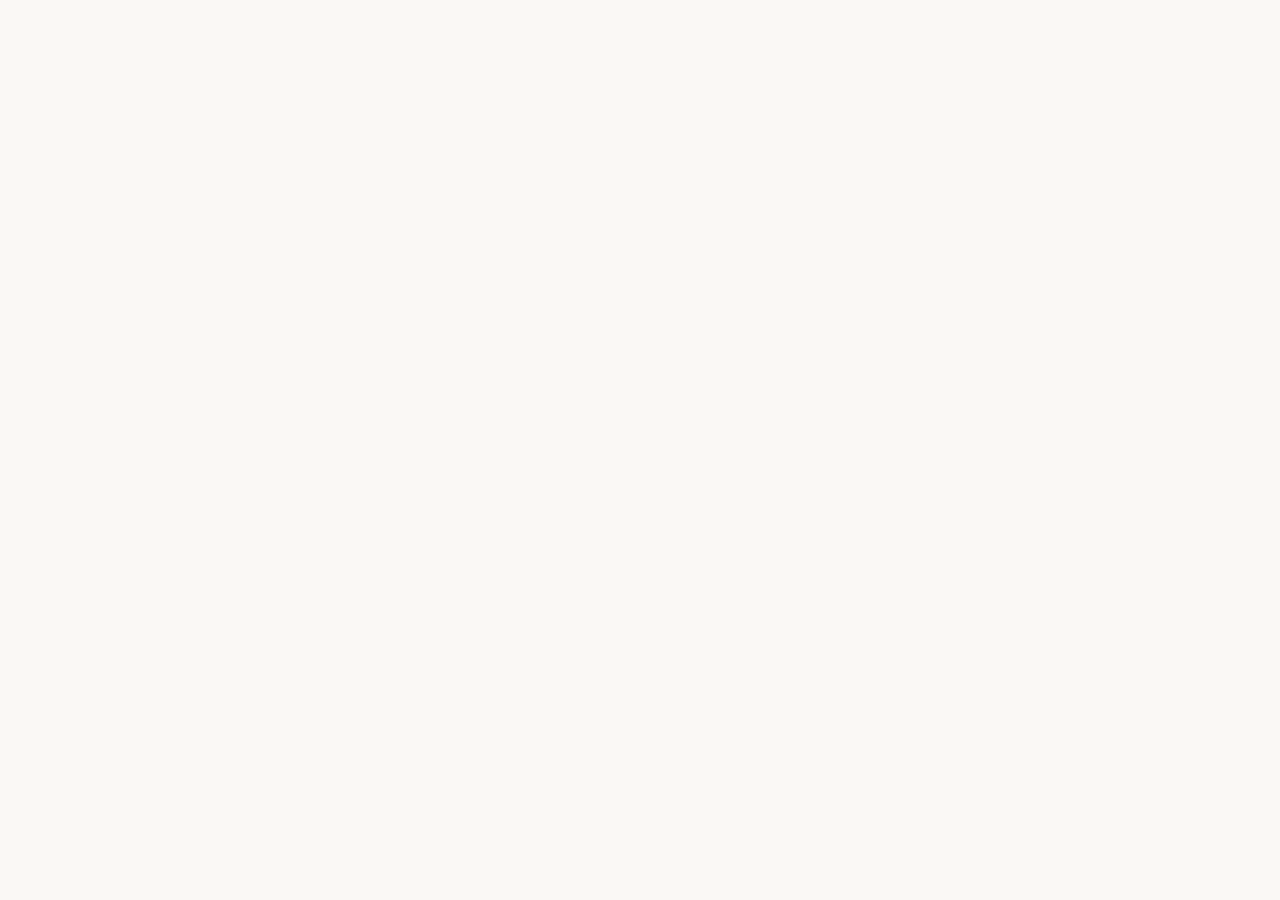
==== admin.html @ 46045ebd "Add chat, listener console, and Supabase backend - schema.sql: conversations/messages/listeners/pres" ====
<!DOCTYPE html>
<html lang="en">
<head>
<meta charset="utf-8">
<meta name="viewport" content="width=device-width, initial-scale=1">
<title>Brina — listening</title>
<meta name="robots" content="noindex, nofollow">
<meta name="color-scheme" content="light dark">

<link rel="icon" href="data:image/svg+xml,%3Csvg xmlns='http://www.w3.org/2000/svg' viewBox='0 0 32 32'%3E%3Ccircle cx='12' cy='16' r='7' fill='none' stroke='%237C8B7A' stroke-width='2'/%3E%3Ccircle cx='20' cy='16' r='7' fill='none' stroke='%237C8B7A' stroke-width='2'/%3E%3C/svg%3E">

<link rel="preconnect" href="https://fonts.googleapis.com">
<link rel="preconnect" href="https://fonts.gstatic.com" crossorigin>
<link href="https://fonts.googleapis.com/css2?family=Fraunces:opsz,wght@9..144,400;9..144,500&family=Inter:wght@400;500&display=swap" rel="stylesheet">

<link rel="stylesheet" href="style.css">
</head>

<body class="app-body">

<!-- ── Sign in ─────────────────────────────────────────────── -->
<div class="signin" id="signin" hidden>
  <form class="signin-card" id="signin-form">
    <h1>Listening</h1>
    <p class="signin-note" id="config-warning" hidden>
      <strong>Not connected.</strong> Add your Supabase URL and anon key to
      <code>config.js</code> first.
    </p>

    <label for="email">Email</label>
    <input type="email" id="email" autocomplete="username" required>

    <label for="password">Password</label>
    <input type="password" id="password" autocomplete="current-password" required>

    <button type="submit" class="btn" id="signin-btn">Sign in</button>
    <p class="signin-error" id="signin-error" hidden></p>
  </form>
</div>

<!-- ── Console ─────────────────────────────────────────────── -->
<div class="console" id="console" hidden>

  <aside class="console-side">
    <div class="console-side-head">
      <div class="wordmark">
        <svg class="wordmark-mark" viewBox="0 0 32 22" aria-hidden="true" focusable="false">
          <circle cx="12" cy="11" r="8" fill="none" stroke="currentColor" stroke-width="1.6"></circle>
          <circle cx="20" cy="11" r="8" fill="none" stroke="currentColor" stroke-width="1.6"></circle>
        </svg>
        <span>Brina</span>
      </div>
      <button type="button" class="text-btn" id="signout-btn">Sign out</button>
    </div>

    <div class="availability">
      <label class="switch">
        <input type="checkbox" id="available-toggle">
        <span class="switch-track" aria-hidden="true"><span class="switch-thumb"></span></span>
        <span id="available-label">Not available</span>
      </label>
      <label class="visually-hidden" for="availability-note">Status note</label>
      <input type="text" id="availability-note" maxlength="60"
             placeholder="Optional note, e.g. back at 9pm">
    </div>

    <p class="console-count" id="count">No conversations</p>
    <ul class="convo-list" id="convo-list"></ul>
  </aside>

  <section class="console-main">
    <div class="console-empty" id="console-empty">
      <p>Pick a conversation on the left.</p>
      <p class="console-empty-small">New ones appear on their own. Nothing needs refreshing.</p>
    </div>

    <div class="console-thread-wrap" id="thread-wrap" hidden>
      <header class="console-thread-head">
        <div>
          <span class="convo-id" id="open-id"></span>
          <span class="convo-meta" id="open-meta"></span>
        </div>
        <button type="button" class="text-btn text-btn-warn" id="delete-btn">Delete conversation</button>
      </header>

      <div class="thread thread-listener-view" id="thread" aria-live="polite"></div>

      <form class="composer" id="composer" autocomplete="off">
        <label class="visually-hidden" for="reply">Your reply</label>
        <textarea id="reply" rows="1" placeholder="Write back&hellip;" maxlength="4000"></textarea>
        <button type="submit" class="btn" id="reply-btn">Send</button>
      </form>
    </div>
  </section>

</div>

<script src="config.js"></script>
<script type="module" src="admin.js"></script>
</body>
</html>
---- style.css ----
/* ============================================================
   Brina — landing page styles
   Single stylesheet, no build step.
   Colour tokens live on :root and are overridden for dark mode.
   Spacing is an 8px scale.
   ============================================================ */

:root {
  /* Light */
  --bg:            #FAF8F5;
  --bg-sunk:       #F2EEE7;
  --ink:           #2A2622;
  --ink-soft:      #5B534A;
  --line:          #E3DCD2;

  /* Sage accent. --accent is decorative; --accent-ink is the
     darker variant used wherever text or a button sits on it,
     so contrast stays above WCAG AA. */
  --accent:        #7C8B7A;
  --accent-ink:    #4A5D48;
  --accent-on:     #FAF8F5;

  /* Clay, used only for the crisis block */
  --crisis-bg:     #F6EDE7;
  --crisis-line:   #A65F3E;

  --bar-bg:        #2A2622;
  --bar-ink:       #FAF8F5;

  --focus:         #4A5D48;

  /* 8px scale */
  --s1: 8px;
  --s2: 16px;
  --s3: 24px;
  --s4: 32px;
  --s5: 48px;
  --s6: 64px;
  --s7: 96px;
  --s8: 128px;

  --radius: 8px;
  --measure: 65ch;

  --serif: "Fraunces", Georgia, "Times New Roman", serif;
  --sans:  "Inter", -apple-system, BlinkMacSystemFont, "Segoe UI", Roboto, Helvetica, Arial, sans-serif;
}

@media (prefers-color-scheme: dark) {
  :root {
    --bg:          #1A1817;
    --bg-sunk:     #221F1D;
    --ink:         #EDE8E2;
    --ink-soft:    #B4ABA1;
    --line:        #35312D;

    --accent:      #A9BBA5;
    --accent-ink:  #A9BBA5;
    --accent-on:   #1A1817;

    --crisis-bg:   #241D19;
    --crisis-line: #C98E6F;

    --bar-bg:      #EDE8E2;
    --bar-ink:     #1A1817;

    --focus:       #A9BBA5;
  }
}

/* ── Reset-ish ─────────────────────────────────────────────── */

*, *::before, *::after { box-sizing: border-box; }

html { -webkit-text-size-adjust: 100%; }

body {
  margin: 0;
  background: var(--bg);
  color: var(--ink);
  font-family: var(--sans);
  font-size: 17px;
  line-height: 1.7;
  -webkit-font-smoothing: antialiased;
  padding-bottom: 72px; /* room for the fixed crisis bar on mobile */
}

body.bar-dismissed { padding-bottom: 0; }

h1, h2, h3 {
  font-family: var(--serif);
  font-weight: 400;
  line-height: 1.2;
  margin: 0;
  letter-spacing: -0.01em;
}

p { margin: 0; }

a { color: var(--accent-ink); text-decoration-thickness: 1px; text-underline-offset: 3px; }
a:hover { text-decoration-color: var(--accent); }

img, svg { max-width: 100%; }

:focus-visible {
  outline: 2px solid var(--focus);
  outline-offset: 3px;
  border-radius: 2px;
}

.visually-hidden {
  position: absolute;
  width: 1px; height: 1px;
  padding: 0; margin: -1px;
  overflow: hidden;
  clip: rect(0 0 0 0);
  white-space: nowrap;
  border: 0;
}

.skip-link {
  position: absolute;
  left: var(--s2);
  top: -100px;
  z-index: 100;
  background: var(--bg);
  color: var(--ink);
  border: 1px solid var(--line);
  border-radius: var(--radius);
  padding: var(--s1) var(--s2);
}
.skip-link:focus { top: var(--s2); }

/* ── Layout ────────────────────────────────────────────────── */

.wrap {
  width: 100%;
  max-width: 760px;
  margin-inline: auto;
  padding-inline: var(--s3);
}

.measure { max-width: var(--measure); }

main > section { padding-block: var(--s6); }
main > section + section { border-top: 1px solid var(--line); }

/* ── Header ────────────────────────────────────────────────── */

.site-header { padding-block: var(--s3); }

.header-inner {
  display: flex;
  align-items: center;
  justify-content: space-between;
  gap: var(--s2);
}

.wordmark {
  display: inline-flex;
  align-items: center;
  gap: var(--s1);
  font-family: var(--serif);
  font-size: 1.25rem;
  color: var(--ink);
  text-decoration: none;
  letter-spacing: 0.01em;
}

.wordmark-mark { width: 30px; height: 21px; color: var(--accent); flex: none; }

.header-cta {
  font-size: 0.9375rem;
  color: var(--ink-soft);
  text-decoration: none;
  border-bottom: 1px solid var(--line);
  padding-bottom: 2px;
  transition: color 140ms ease, border-color 140ms ease;
}
.header-cta:hover { color: var(--ink); border-color: var(--accent); }

/* ── Hero ──────────────────────────────────────────────────── */

.hero { padding-block: var(--s6) var(--s7); }

.hero h1 {
  font-size: clamp(2rem, 7vw, 3.25rem);
  max-width: 18ch;
  margin-bottom: var(--s3);
}

.lede {
  font-size: 1.125rem;
  color: var(--ink-soft);
  max-width: 46ch;
}

.actions {
  display: flex;
  flex-wrap: wrap;
  align-items: center;
  gap: var(--s3);
  margin-top: var(--s4);
}

.fineprint {
  margin-top: var(--s3);
  font-size: 0.875rem;
  color: var(--ink-soft);
}

/* ── Buttons and quiet links ───────────────────────────────── */

.btn {
  display: inline-block;
  background: var(--accent-ink);
  color: var(--accent-on);
  text-decoration: none;
  font-size: 1rem;
  font-weight: 500;
  padding: 14px var(--s3);
  border-radius: var(--radius);
  transition: background-color 140ms ease;
}
.btn:hover { background: var(--accent); }

@media (prefers-color-scheme: dark) {
  .btn:hover { background: #C2D0BE; }
}

.btn-quiet {
  background: transparent;
  color: var(--ink);
  border: 1px solid var(--line);
}
.btn-quiet:hover { background: var(--bg-sunk); border-color: var(--accent); }

.link-quiet {
  color: var(--ink-soft);
  font-size: 1rem;
}
.link-quiet:hover { color: var(--ink); }

/* ── Section headings ──────────────────────────────────────── */

main h2 {
  font-size: clamp(1.5rem, 4vw, 2rem);
  margin-bottom: var(--s4);
}

main h3 {
  font-size: 1.125rem;
  margin-bottom: var(--s1);
}

/* ── Steps ─────────────────────────────────────────────────── */

.steps {
  list-style: none;
  margin: 0;
  padding: 0;
  display: grid;
  gap: var(--s5);
}

.steps li { max-width: var(--measure); }

.step-num {
  display: block;
  font-family: var(--serif);
  font-size: 0.875rem;
  color: var(--accent-ink);
  margin-bottom: var(--s1);
}

.steps p { color: var(--ink-soft); }

/* ── Two columns ───────────────────────────────────────────── */

.columns {
  display: grid;
  gap: var(--s5);
}

.plain-list {
  list-style: none;
  margin: var(--s2) 0 0;
  padding: 0;
  color: var(--ink-soft);
}

.plain-list li {
  padding-left: var(--s3);
  position: relative;
  margin-bottom: var(--s1);
}

.plain-list li::before {
  content: "";
  position: absolute;
  left: 0;
  top: 0.8em;
  width: 10px;
  height: 1px;
  background: var(--accent);
}

/* ── Crisis block ──────────────────────────────────────────── */

.crisis-block {
  background: var(--crisis-bg);
  border-left: 3px solid var(--crisis-line);
  border-radius: var(--radius);
  padding: var(--s4) var(--s3);
  max-width: var(--measure);
}

.crisis-block h2 { margin-bottom: var(--s2); }
.crisis-block p { color: var(--ink); }

.helplines {
  list-style: none;
  margin: var(--s4) 0 0;
  padding: 0;
  display: grid;
  gap: var(--s3);
}

.helpline-name {
  display: block;
  font-weight: 500;
}

.helpline-note {
  display: block;
  font-weight: 400;
  font-size: 0.8125rem;
  color: var(--ink-soft);
  letter-spacing: 0.02em;
}

.helpline-numbers {
  display: block;
  font-size: 1.125rem;
  margin-top: 2px;
}

.helpline-numbers a { color: var(--ink); }

.crisis-foot {
  margin-top: var(--s4);
  font-size: 0.875rem;
  color: var(--ink-soft) !important;
}

/* ── FAQ ───────────────────────────────────────────────────── */

.faq { max-width: var(--measure); }

.faq details {
  border-top: 1px solid var(--line);
}
.faq details:last-of-type { border-bottom: 1px solid var(--line); }

.faq summary {
  list-style: none;
  cursor: pointer;
  padding: var(--s3) var(--s4) var(--s3) 0;
  position: relative;
  font-size: 1.0625rem;
}

.faq summary::-webkit-details-marker { display: none; }

.faq summary::after {
  content: "";
  position: absolute;
  right: 6px;
  top: 50%;
  width: 9px;
  height: 9px;
  border-right: 1.5px solid var(--accent-ink);
  border-bottom: 1.5px solid var(--accent-ink);
  transform: translateY(-70%) rotate(45deg);
  transition: transform 160ms ease;
}

.faq details[open] summary::after { transform: translateY(-20%) rotate(-135deg); }

.faq summary:hover { color: var(--accent-ink); }

.faq details p {
  color: var(--ink-soft);
  padding-bottom: var(--s3);
  padding-right: var(--s4);
}

/* ── Persistent crisis bar ─────────────────────────────────── */

.crisis-bar {
  position: fixed;
  left: 0; right: 0; bottom: 0;
  z-index: 40;
  display: flex;
  align-items: center;
  justify-content: space-between;
  gap: var(--s2);
  background: var(--bar-bg);
  color: var(--bar-ink);
  padding: 12px var(--s3);
  font-size: 0.9375rem;
}

.crisis-bar[hidden] { display: none; }

.crisis-bar a {
  color: var(--bar-ink);
  font-weight: 500;
  text-underline-offset: 3px;
}

.crisis-bar-close {
  flex: none;
  background: none;
  border: 0;
  color: inherit;
  cursor: pointer;
  padding: var(--s1);
  margin: -8px -8px -8px 0;
  border-radius: var(--radius);
  line-height: 0;
  opacity: 0.7;
  transition: opacity 140ms ease;
}
.crisis-bar-close:hover { opacity: 1; }
.crisis-bar-close svg { width: 16px; height: 16px; }

/* ── Footer ────────────────────────────────────────────────── */

.site-footer {
  border-top: 1px solid var(--line);
  padding-block: var(--s6);
  font-size: 0.9375rem;
  color: var(--ink-soft);
}

.site-footer p + p { margin-top: var(--s2); }
.site-footer a { color: var(--ink-soft); }
.site-footer a:hover { color: var(--ink); }

.footer-helplines { max-width: var(--measure); }

/* ── Wider screens ─────────────────────────────────────────── */

@media (min-width: 700px) {
  body { font-size: 18px; padding-bottom: 0; }

  .wrap { padding-inline: var(--s5); }

  main > section { padding-block: var(--s7); }
  .hero { padding-block: var(--s7) var(--s8); }

  .columns { grid-template-columns: 1fr 1fr; gap: var(--s6); }

  .crisis-block { padding: var(--s5); }

  /* Bar leaves the viewport and sits just above the footer */
  .crisis-bar {
    position: static;
    max-width: 760px;
    margin: 0 auto var(--s4);
    border-radius: var(--radius);
    padding: 12px var(--s5);
  }
}

@media (min-width: 860px) {
  .steps {
    grid-template-columns: repeat(3, 1fr);
    gap: var(--s4);
  }
}

@media (min-width: 1100px) {
  .wrap { max-width: 880px; }
  .crisis-bar { max-width: 880px; }
}

/* ── Motion ────────────────────────────────────────────────── */

@media (prefers-reduced-motion: reduce) {
  *, *::before, *::after {
    animation-duration: 0.01ms !important;
    animation-iteration-count: 1 !important;
    transition-duration: 0.01ms !important;
    scroll-behavior: auto !important;
  }
}

/* ============================================================
   Landing page additions
   ============================================================ */

.lede-2 {
  margin-top: var(--s2);
  color: var(--ink-soft);
  max-width: 48ch;
}

.hero-status { margin-top: var(--s3); }

.pill {
  display: inline-flex;
  align-items: center;
  gap: var(--s1);
  font-size: 0.875rem;
  color: var(--ink-soft);
  background: var(--bg-sunk);
  border: 1px solid var(--line);
  border-radius: 999px;
  padding: 6px 14px 6px 12px;
}

.pill[hidden] { display: none; }

.pill-dot {
  width: 7px;
  height: 7px;
  border-radius: 50%;
  background: var(--ink-soft);
  flex: none;
}

.pill[data-state="on"]  .pill-dot { background: var(--accent-ink); }
.pill[data-state="on"]            { color: var(--ink); }
.pill[data-state="off"] .pill-dot { background: var(--line); }

/* ── Openers ───────────────────────────────────────────────── */

.openers {
  list-style: none;
  margin: var(--s4) 0 0;
  padding: 0;
  display: grid;
  gap: var(--s2);
  max-width: var(--measure);
}

.openers li {
  background: var(--bg-sunk);
  border: 1px solid var(--line);
  border-radius: var(--radius);
  padding: var(--s2) var(--s3);
  font-family: var(--serif);
  font-size: 1.0625rem;
  line-height: 1.5;
}

.openers-note {
  margin-top: var(--s3);
  color: var(--ink-soft);
  font-size: 0.9375rem;
  max-width: var(--measure);
}

/* ============================================================
   Chat and console — shared shell
   ============================================================ */

.app-body {
  padding-bottom: 0;
  height: 100dvh;
  overflow: hidden;
}

.app {
  display: flex;
  flex-direction: column;
  height: 100dvh;
  max-width: 760px;
  margin-inline: auto;
  padding-inline: var(--s3);
}

.app-header {
  display: flex;
  align-items: center;
  justify-content: space-between;
  gap: var(--s2);
  padding-block: var(--s2);
  border-bottom: 1px solid var(--line);
  flex: none;
}

.app-header .wordmark { font-size: 1.0625rem; text-decoration: none; }

.app-header-right {
  display: flex;
  align-items: center;
  gap: var(--s2);
}

.text-btn {
  background: none;
  border: 0;
  color: var(--ink-soft);
  font: inherit;
  font-size: 0.875rem;
  cursor: pointer;
  padding: 6px 4px;
  border-radius: var(--radius);
  text-decoration: underline;
  text-underline-offset: 3px;
}
.text-btn:hover { color: var(--ink); }
.text-btn-warn:hover { color: var(--crisis-line); }
.text-btn[hidden] { display: none; }

.app-note {
  margin-top: var(--s2);
  background: var(--crisis-bg);
  border-left: 3px solid var(--crisis-line);
  border-radius: var(--radius);
  padding: var(--s2) var(--s3);
  font-size: 0.9375rem;
}
.app-note[hidden] { display: none; }
.app-note code {
  font-size: 0.875em;
  background: var(--bg);
  padding: 1px 5px;
  border-radius: 4px;
}

/* ── Thread ────────────────────────────────────────────────── */

.thread {
  flex: 1 1 auto;
  overflow-y: auto;
  padding-block: var(--s4);
  display: flex;
  flex-direction: column;
  gap: var(--s2);
  scroll-behavior: smooth;
}

.thread-intro {
  max-width: 46ch;
  margin-block: auto;
  padding-block: var(--s4);
}

.thread-intro h1 {
  font-family: var(--serif);
  font-weight: 400;
  font-size: clamp(1.5rem, 5vw, 2rem);
  line-height: 1.2;
  margin: 0 0 var(--s2);
}

.thread-intro p { color: var(--ink-soft); margin-bottom: var(--s2); }

.thread-intro-small { font-size: 0.875rem; }

.thread-intro-done { display: none; }

.bubble {
  max-width: 78%;
  padding: 12px var(--s2);
  border-radius: var(--radius);
  line-height: 1.6;
}

.bubble p {
  margin: 0;
  white-space: pre-wrap;
  overflow-wrap: anywhere;
}

.bubble-visitor {
  align-self: flex-end;
  background: var(--accent-ink);
  color: var(--accent-on);
}

.bubble-listener {
  align-self: flex-start;
  background: var(--bg-sunk);
  border: 1px solid var(--line);
  color: var(--ink);
}

/* Seen from the listener's chair the sides swap: the person who
   wrote in sits on the left, the listener's own replies on the right. */

.thread-listener-view .bubble-visitor {
  align-self: flex-start;
  background: var(--bg-sunk);
  border: 1px solid var(--line);
  color: var(--ink);
}

.thread-listener-view .bubble-listener {
  align-self: flex-end;
  background: var(--accent-ink);
  border: 0;
  color: var(--accent-on);
}

/* ── Composer ──────────────────────────────────────────────── */

.composer {
  flex: none;
  display: flex;
  align-items: flex-end;
  gap: var(--s2);
  padding-top: var(--s2);
  border-top: 1px solid var(--line);
}

.composer textarea {
  flex: 1 1 auto;
  font: inherit;
  font-size: 1rem;
  line-height: 1.6;
  color: var(--ink);
  background: var(--bg);
  border: 1px solid var(--line);
  border-radius: var(--radius);
  padding: 12px var(--s2);
  resize: none;
  max-height: 200px;
  overflow-y: auto;
}

.composer textarea:focus-visible { border-color: var(--accent); }
.composer textarea:disabled { opacity: 0.5; }
.composer .btn { flex: none; padding: 13px var(--s3); }

.composer-note {
  flex: none;
  font-size: 0.8125rem;
  color: var(--ink-soft);
  padding-block: var(--s1) var(--s2);
}

.composer-note-error { color: var(--crisis-line); }

/* ============================================================
   Console — sign in
   ============================================================ */

.signin {
  min-height: 100dvh;
  display: grid;
  place-items: center;
  padding: var(--s3);
}
.signin[hidden] { display: none; }

.signin-card {
  width: 100%;
  max-width: 360px;
  display: flex;
  flex-direction: column;
  gap: var(--s1);
}

.signin-card h1 {
  font-family: var(--serif);
  font-weight: 400;
  font-size: 1.75rem;
  margin-bottom: var(--s3);
}

.signin-card label {
  font-size: 0.875rem;
  color: var(--ink-soft);
  margin-top: var(--s2);
}

.signin-card input {
  font: inherit;
  color: var(--ink);
  background: var(--bg);
  border: 1px solid var(--line);
  border-radius: var(--radius);
  padding: 11px var(--s2);
}

.signin-card .btn { margin-top: var(--s3); text-align: center; border: 0; cursor: pointer; }
.signin-card .btn:disabled { opacity: 0.5; cursor: not-allowed; }

.signin-error {
  margin-top: var(--s2);
  font-size: 0.875rem;
  color: var(--crisis-line);
}
.signin-error[hidden], .signin-note[hidden] { display: none; }

.signin-note {
  background: var(--crisis-bg);
  border-left: 3px solid var(--crisis-line);
  border-radius: var(--radius);
  padding: var(--s2);
  font-size: 0.875rem;
}

/* ============================================================
   Console — main
   ============================================================ */

.console {
  display: grid;
  grid-template-columns: 1fr;
  height: 100dvh;
}
.console[hidden] { display: none; }

.console-side {
  border-right: 1px solid var(--line);
  padding: var(--s2) var(--s3);
  overflow-y: auto;
  display: flex;
  flex-direction: column;
  gap: var(--s2);
}

.console-side-head {
  display: flex;
  align-items: center;
  justify-content: space-between;
  gap: var(--s2);
}

.console-side-head .wordmark { font-size: 1.0625rem; }

.availability {
  display: flex;
  flex-direction: column;
  gap: var(--s1);
  padding: var(--s2);
  background: var(--bg-sunk);
  border: 1px solid var(--line);
  border-radius: var(--radius);
}

.availability input[type="text"] {
  font: inherit;
  font-size: 0.875rem;
  color: var(--ink);
  background: var(--bg);
  border: 1px solid var(--line);
  border-radius: 6px;
  padding: 7px 10px;
}

.switch {
  display: flex;
  align-items: center;
  gap: var(--s1);
  cursor: pointer;
  font-size: 0.9375rem;
}

.switch input {
  position: absolute;
  opacity: 0;
  width: 0;
  height: 0;
}

.switch-track {
  width: 38px;
  height: 22px;
  border-radius: 999px;
  background: var(--line);
  flex: none;
  padding: 3px;
  transition: background-color 140ms ease;
}

.switch-thumb {
  display: block;
  width: 16px;
  height: 16px;
  border-radius: 50%;
  background: var(--bg);
  transition: transform 140ms ease;
}

.switch input:checked + .switch-track { background: var(--accent-ink); }
.switch input:checked + .switch-track .switch-thumb { transform: translateX(16px); }
.switch input:focus-visible + .switch-track { outline: 2px solid var(--focus); outline-offset: 2px; }

.console-count {
  font-size: 0.8125rem;
  color: var(--ink-soft);
  letter-spacing: 0.02em;
  text-transform: lowercase;
}

.convo-list {
  list-style: none;
  margin: 0;
  padding: 0;
  display: flex;
  flex-direction: column;
  gap: 2px;
}

.convo {
  width: 100%;
  text-align: left;
  background: none;
  border: 0;
  border-radius: var(--radius);
  padding: 10px var(--s2);
  cursor: pointer;
  font: inherit;
  color: var(--ink);
  display: flex;
  flex-direction: column;
  gap: 2px;
}
.convo:hover { background: var(--bg-sunk); }
.convo-open { background: var(--bg-sunk); box-shadow: inset 2px 0 0 var(--accent-ink); }

.convo-id {
  font-family: ui-monospace, SFMono-Regular, Menlo, monospace;
  font-size: 0.875rem;
}

.convo-meta {
  font-size: 0.75rem;
  color: var(--ink-soft);
}

.here { color: var(--accent-ink); font-weight: 500; }

.console-main {
  display: flex;
  flex-direction: column;
  padding-inline: var(--s3);
  min-height: 0;
}

.console-empty {
  margin: auto;
  text-align: center;
  color: var(--ink-soft);
  padding: var(--s4);
}
.console-empty[hidden] { display: none; }
.console-empty-small { font-size: 0.875rem; margin-top: var(--s1); }

.console-thread-wrap {
  display: flex;
  flex-direction: column;
  height: 100%;
  min-height: 0;
}
.console-thread-wrap[hidden] { display: none; }

.console-thread-head {
  display: flex;
  align-items: center;
  justify-content: space-between;
  gap: var(--s2);
  padding-block: var(--s2);
  border-bottom: 1px solid var(--line);
  flex: none;
}

.console-thread-head .convo-meta { margin-left: var(--s1); }

@media (min-width: 860px) {
  .console { grid-template-columns: 300px 1fr; }
  .console-side { padding: var(--s3); }
}

@media (max-width: 859px) {
  .console { grid-template-rows: auto 1fr; }
  .console-side { border-right: 0; border-bottom: 1px solid var(--line); max-height: 45dvh; }
}
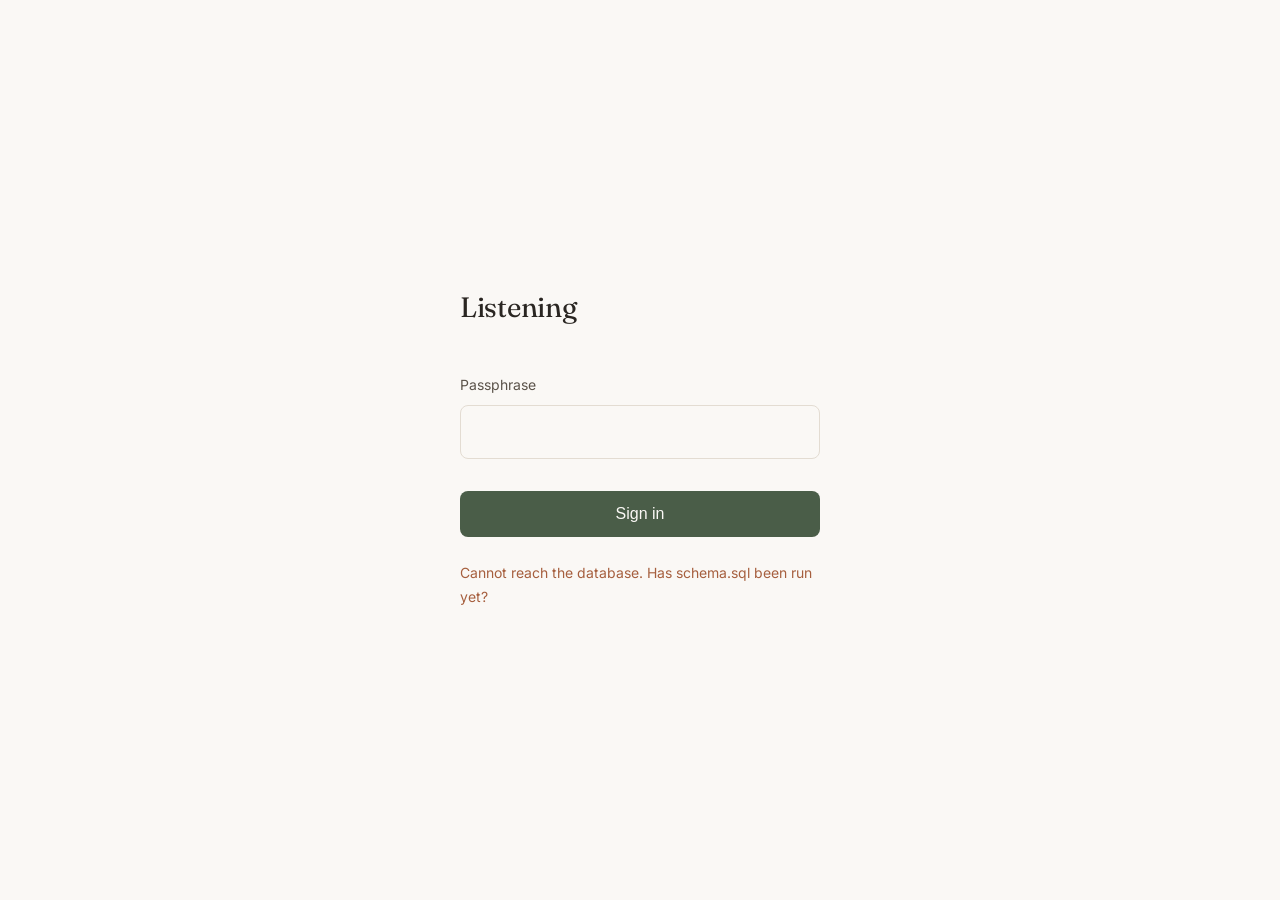
==== commit 122f1e1a: "Stop loading the Supabase client from a CDN at runtime chat.js and admin.js were importing supabase-" ====
--- a/admin.html
+++ b/admin.html
@@ -21,17 +21,21 @@
 <!-- ── Sign in ─────────────────────────────────────────────── -->
 <div class="signin" id="signin" hidden>
   <form class="signin-card" id="signin-form">
-    <h1>Listening</h1>
+    <h1 id="signin-title">Listening</h1>
+
     <p class="signin-note" id="config-warning" hidden>
-      <strong>Not connected.</strong> Add your Supabase URL and anon key to
+      <strong>Not connected.</strong> Add your Supabase URL and publishable key to
       <code>config.js</code> first.
     </p>
 
-    <label for="email">Email</label>
-    <input type="email" id="email" autocomplete="username" required>
+    <p class="signin-note signin-claim" id="claim-note" hidden>
+      <strong>Nobody has claimed this console yet.</strong> Pick a passphrase now and
+      it becomes the lock. Ten characters or more. Write it down &mdash; there is no
+      reset.
+    </p>
 
-    <label for="password">Password</label>
-    <input type="password" id="password" autocomplete="current-password" required>
+    <label for="passphrase" id="passphrase-label">Passphrase</label>
+    <input type="password" id="passphrase" autocomplete="current-password" required>
 
     <button type="submit" class="btn" id="signin-btn">Sign in</button>
     <p class="signin-error" id="signin-error" hidden></p>
@@ -95,7 +99,8 @@
 
 </div>
 
+<script src="vendor/supabase.js"></script>
 <script src="config.js"></script>
-<script type="module" src="admin.js"></script>
+<script src="admin.js"></script>
 </body>
 </html>
--- a/style.css
+++ b/style.css
@@ -983,3 +983,16 @@
   .console { grid-template-rows: auto 1fr; }
   .console-side { border-right: 0; border-bottom: 1px solid var(--line); max-height: 45dvh; }
 }
+
+/* A conversation whose last message came from the visitor. */
+.waiting-dot {
+  display: inline-block;
+  width: 6px;
+  height: 6px;
+  border-radius: 50%;
+  background: var(--crisis-line);
+  vertical-align: middle;
+  margin-left: 2px;
+}
+
+.signin-claim { border-left-color: var(--accent-ink); background: var(--bg-sunk); }
